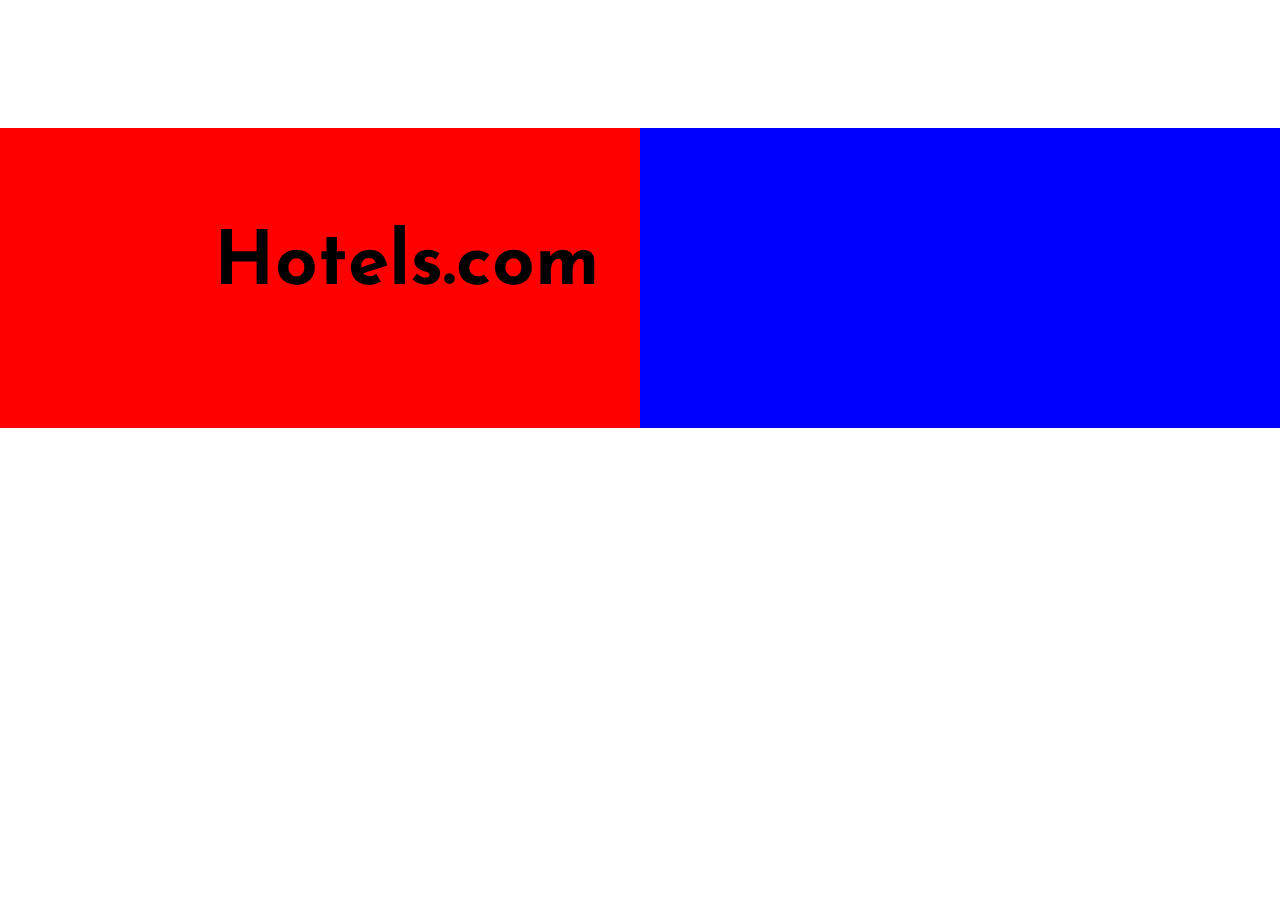
==== index.html @ 9f6776f8 "first commit" ====
<!DOCTYPE html>
<html lang="en">
<head>
    <meta charset="UTF-8">
    <meta name="viewport" content="width=device-width, initial-scale=1.0">
    <title>Document</title>
    <link rel="stylesheet" href="styles.css">

    <!-- adding external fonts -->
    <link href="https://fonts.googleapis.com/css2?family=Josefin+Sans:wght@500&family=Quicksand:wght@400;500&family=Roboto:wght@500&display=swap" rel="stylesheet">

</head>
<body>
    <div class="logIn">
<div class="logo">
    <h3>Hotels.com</h3>
</div>
<div class="logInContainer"></div>
    </div>
    
</body>
</html>
---- styles.css ----
*{
    margin: 0;
}

.logIn{
    width: 100%;
    height: 300px;
    margin-top: 10%;
    background-image: url(./images/white\ image.jpg);
    background-position: center;
    background-size: cover;
}
.logo{
    height: 100%;
    width: 50%;
    float: left;
    background-color: red;
    text-align: right;
    font-size: 5vw;
    font-family: 'Josefin Sans', sans-serif;
    color: black;
}
.logo > h3{
    margin-right: 40px;
    margin-top: 100px;
}
.logInContainer{
height: 100%;
width: 50%;
float: left;
background-color: blue;
color: black;
}
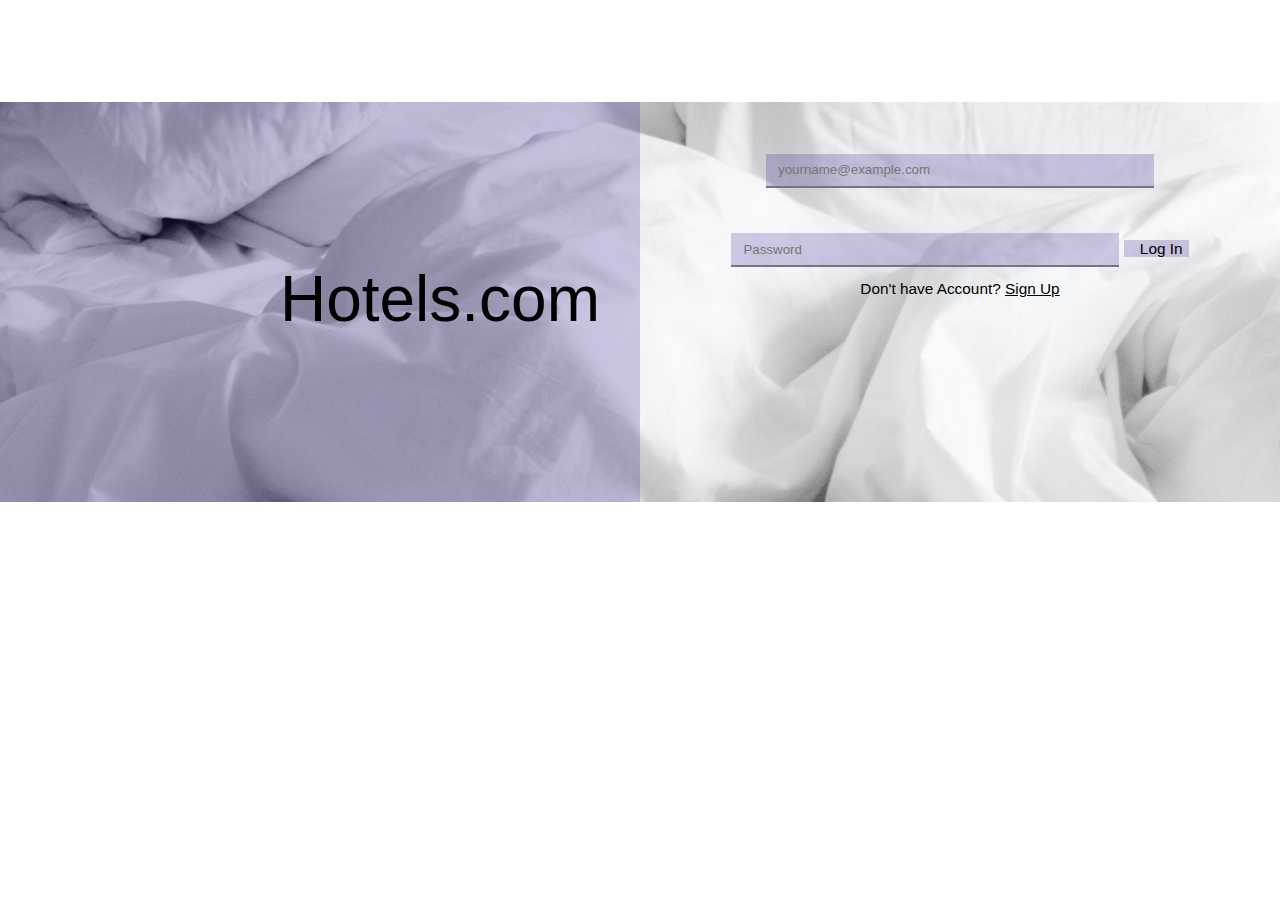
==== commit d41ed6a3: "canges" ====
--- a/index.html
+++ b/index.html
@@ -3,19 +3,29 @@
 <head>
     <meta charset="UTF-8">
     <meta name="viewport" content="width=device-width, initial-scale=1.0">
-    <title>Document</title>
-    <link rel="stylesheet" href="styles.css">
+    <title>Hotels.com</title>
+    <link rel="stylesheet" href="styles.css">    
 
-    <!-- adding external fonts -->
-    <link href="https://fonts.googleapis.com/css2?family=Josefin+Sans:wght@500&family=Quicksand:wght@400;500&family=Roboto:wght@500&display=swap" rel="stylesheet">
+    
+</head>
+<body home>
+    <div class="logIn">
 
-</head>
-<body>
-    <div class="logIn">
-<div class="logo">
-    <h3>Hotels.com</h3>
+        <div class="logo">
+            <div class="h3">
+             <span>Hotels.com</span>
+            </div>
+        </div>
+
+<div class="logInContainer">
+    <input type="email" name="userMail" placeholder="yourname@example.com" class="inputBox">
+    <input type="password" name="userPassword" placeholder="Password" class="inputBox">
+  
+    <a href="home.html">
+        <input type="submit" value="Log In" class="logInBtn">
+    </a>
+    <p>Don't have Account? <a href="signup.html">Sign Up</a></p>
 </div>
-<div class="logInContainer"></div>
     </div>
     
 </body>
--- a/styles.css
+++ b/styles.css
@@ -4,8 +4,8 @@
 
 .logIn{
     width: 100%;
-    height: 300px;
-    margin-top: 10%;
+    height: 400px;
+    margin-top: 8%;
     background-image: url(./images/white\ image.jpg);
     background-position: center;
     background-size: cover;
@@ -14,20 +14,58 @@
     height: 100%;
     width: 50%;
     float: left;
-    background-color: red;
     text-align: right;
     font-size: 5vw;
     font-family: 'Josefin Sans', sans-serif;
     color: black;
 }
-.logo > h3{
+.logo > .h3{
     margin-right: 40px;
-    margin-top: 100px;
+    margin-top: 25%;
 }
 .logInContainer{
 height: 100%;
 width: 50%;
+text-align: center;
 float: left;
-background-color: blue;
 color: black;
+font-family: 'Roboto', sans-serif;
+
+}
+.logInContainer > input{
+    height: 30px;
+    width: 60%;
+    margin-top: 20px;
+    
+}
+.logInContainer :nth-child(1){
+    margin-top: 8%;
+    border-top: none;
+    border-left: none;
+    outline: none;
+    text-indent: 10px;
+    border-right: none;
+    background-color: rgba(29, 4, 141, 0.199);
+}
+.logInContainer p{
+    margin-top: 2%;
+    
+}
+.logInContainer :nth-last-child(6), :nth-last-child(5), :nth-last-child(4), :nth-last-child(3), :nth-last-child(2){
+    border-top: none;
+    text-indent: 10px;
+    outline: none;
+    border-left: none;
+    border-right: none;
+    background-color: rgba(29, 4, 141, 0.199);
+}
+.logInContainer :nth-last-child(1){
+    background-color: transparent;
+    border: none;
+    color: black;
+    outline: none;
+    font-size: 1.2vw;
+}
+.logInContainer :nth-last-child(1):hover{
+cursor: pointer;
 }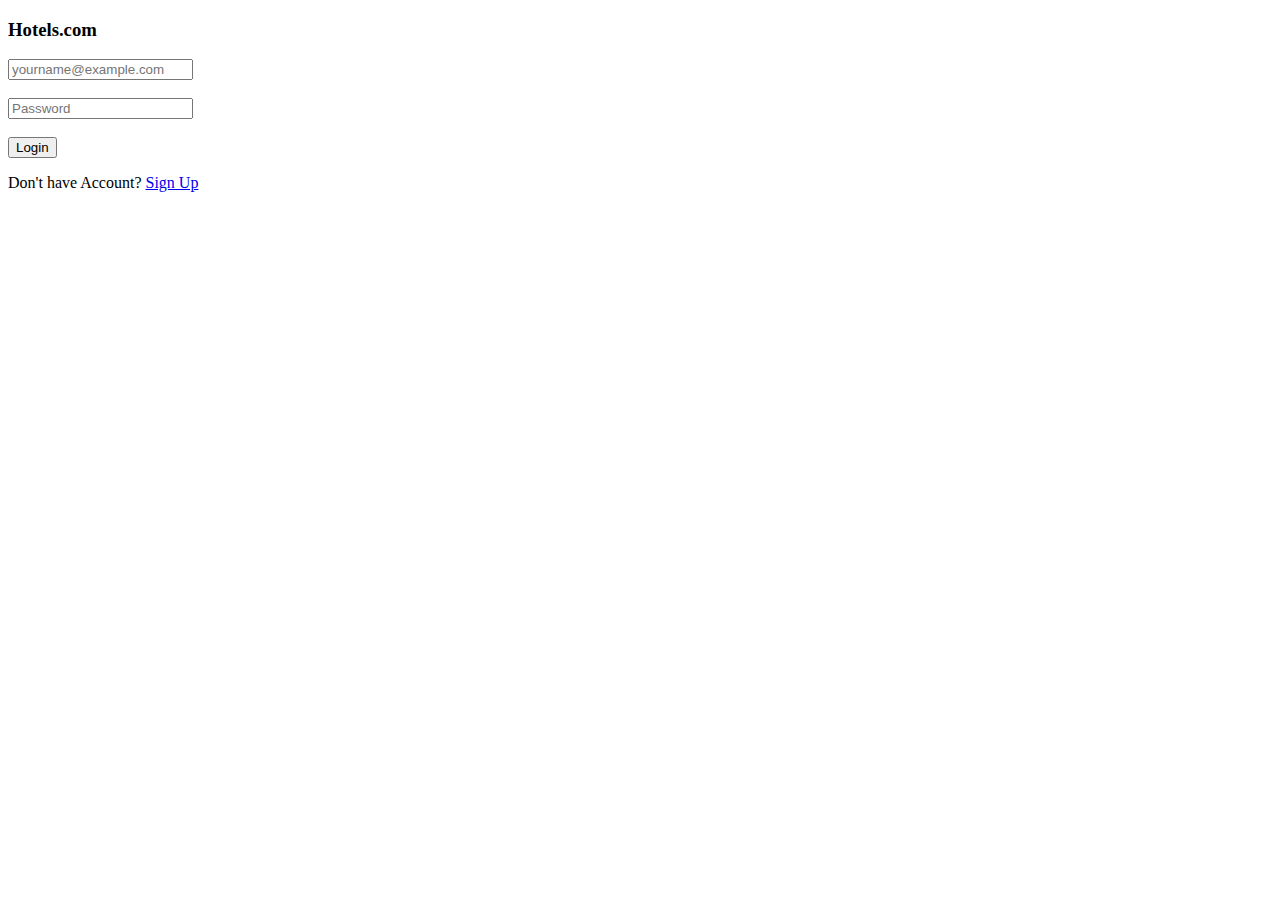
==== commit 5a08f2b5: "changed alot" ====
--- a/index.html
+++ b/index.html
@@ -4,29 +4,41 @@
     <meta charset="UTF-8">
     <meta name="viewport" content="width=device-width, initial-scale=1.0">
     <title>Hotels.com</title>
-    <link rel="stylesheet" href="styles.css">    
+    
+   
+</head>
+<body>
+    <div class="logIncontainer">
+        <div class="logIn">
+
+            <div class="logo">
+                <div class="h3">
+                 <h3>Hotels.com</h3>
+                </div>
+            </div>
+    
+            <div class="logInContainer">
+                <div class="logins">
+                    <form action="#">
+                        <input type="email" name="userMail" placeholder="yourname@example.com" class="inputBox">
+                    <br>
+                    <br>
+                    <input type="password" name="userPassword" placeholder="Password" class="inputBox">
+                <br><br>
+                    <a href="home.html">
+                        <input type="submit" value="Login" class="logInBtn">
+                    </a>
+                    </form>
+                    
+                    <p>Don't have Account? <a href="signup.html">Sign Up</a></p>
+                </div>
+               
+            </div>
+        </div>
+    </div>
+    
 
     
-</head>
-<body home>
-    <div class="logIn">
-
-        <div class="logo">
-            <div class="h3">
-             <span>Hotels.com</span>
-            </div>
-        </div>
-
-<div class="logInContainer">
-    <input type="email" name="userMail" placeholder="yourname@example.com" class="inputBox">
-    <input type="password" name="userPassword" placeholder="Password" class="inputBox">
-  
-    <a href="home.html">
-        <input type="submit" value="Log In" class="logInBtn">
-    </a>
-    <p>Don't have Account? <a href="signup.html">Sign Up</a></p>
-</div>
-    </div>
-    
+    <script src="./js/main.js"></script>
 </body>
 </html>